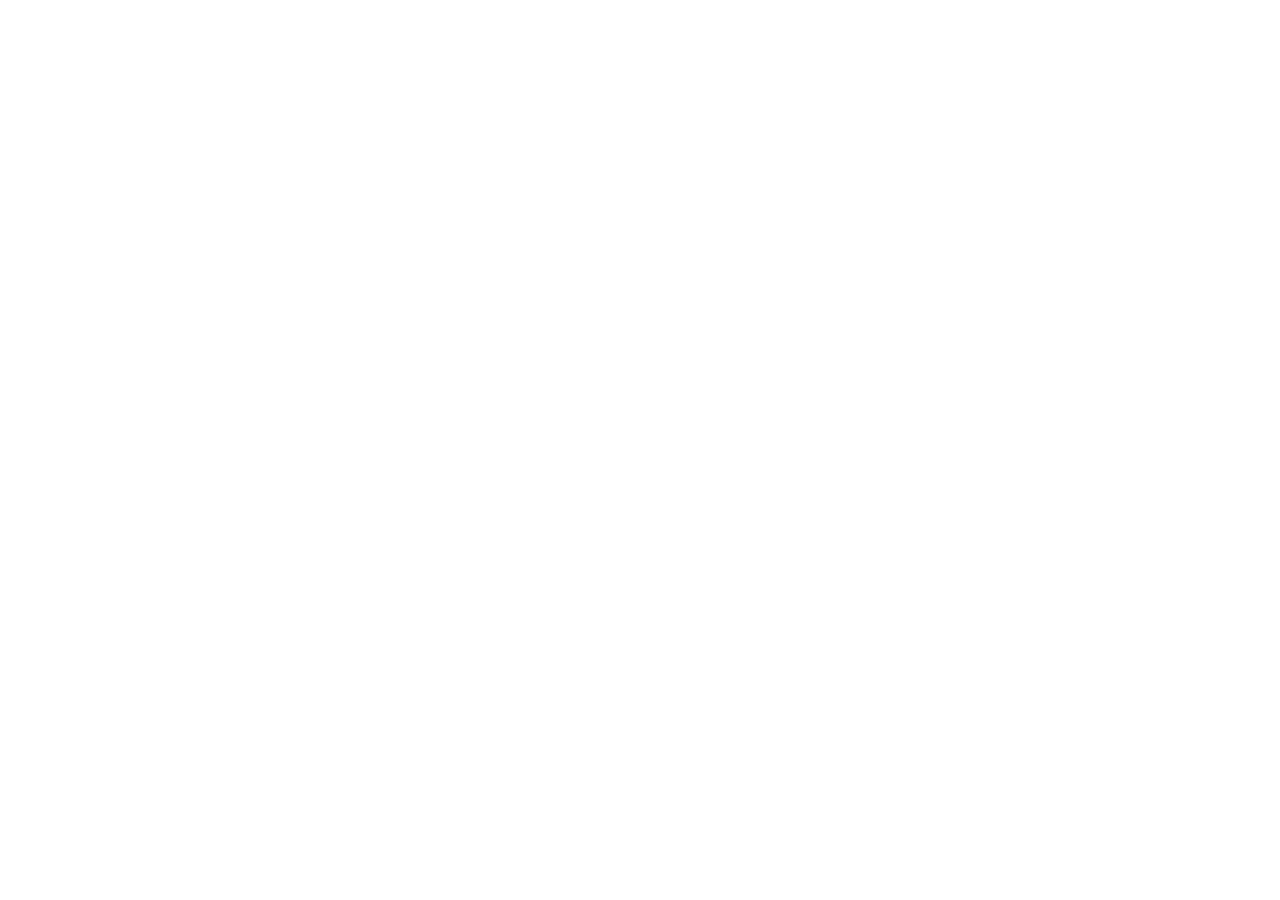
==== Legodudes/index.html @ d77d4043 "fellesoppgave ferdig" ====
<!DOCTYPE html>
<html lang="nb">
<head>
    <meta charset="UTF-8">
    <meta name="viewport" content="width=device-width, initial-scale=1.0">
    <link rel="stylesheet" href="./styles.css">
    <script src="./shopscript.js"></script>
    <title>Document</title>
</head>
<body>
    
</body>
</html>
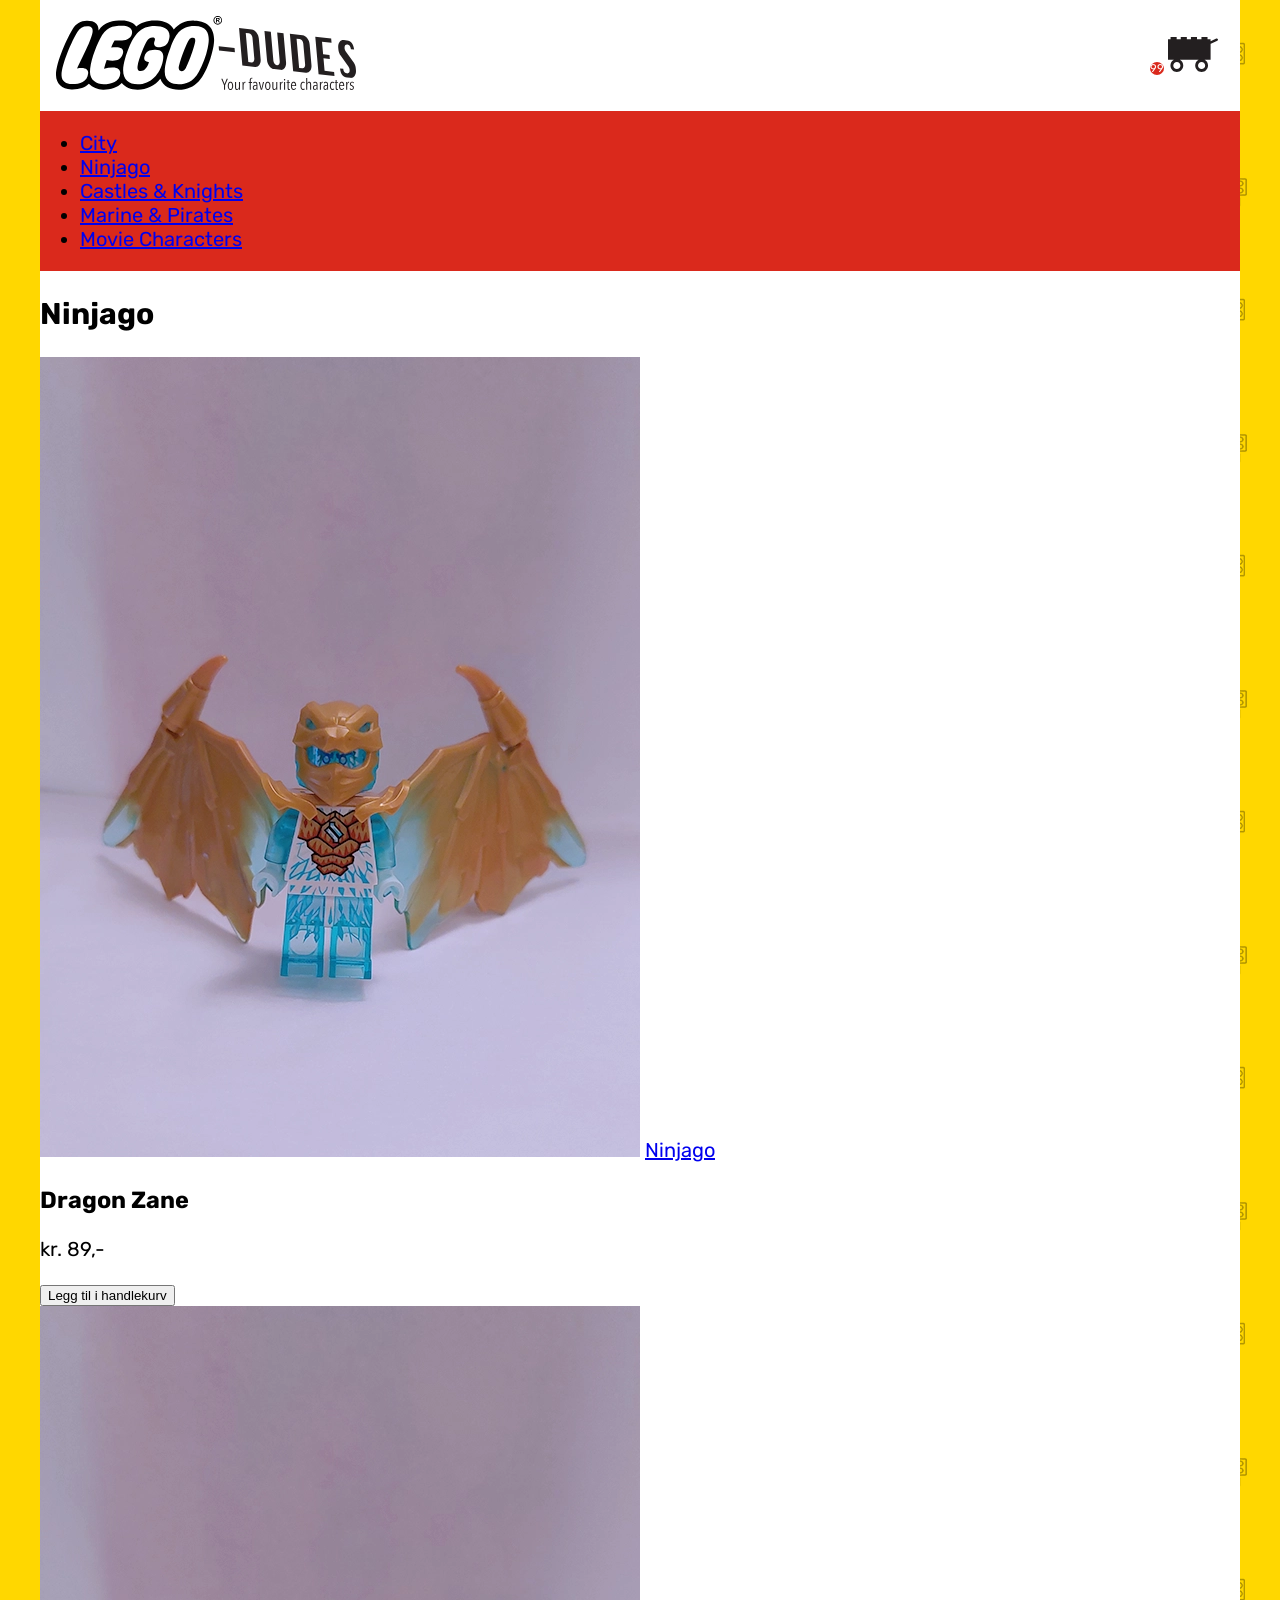
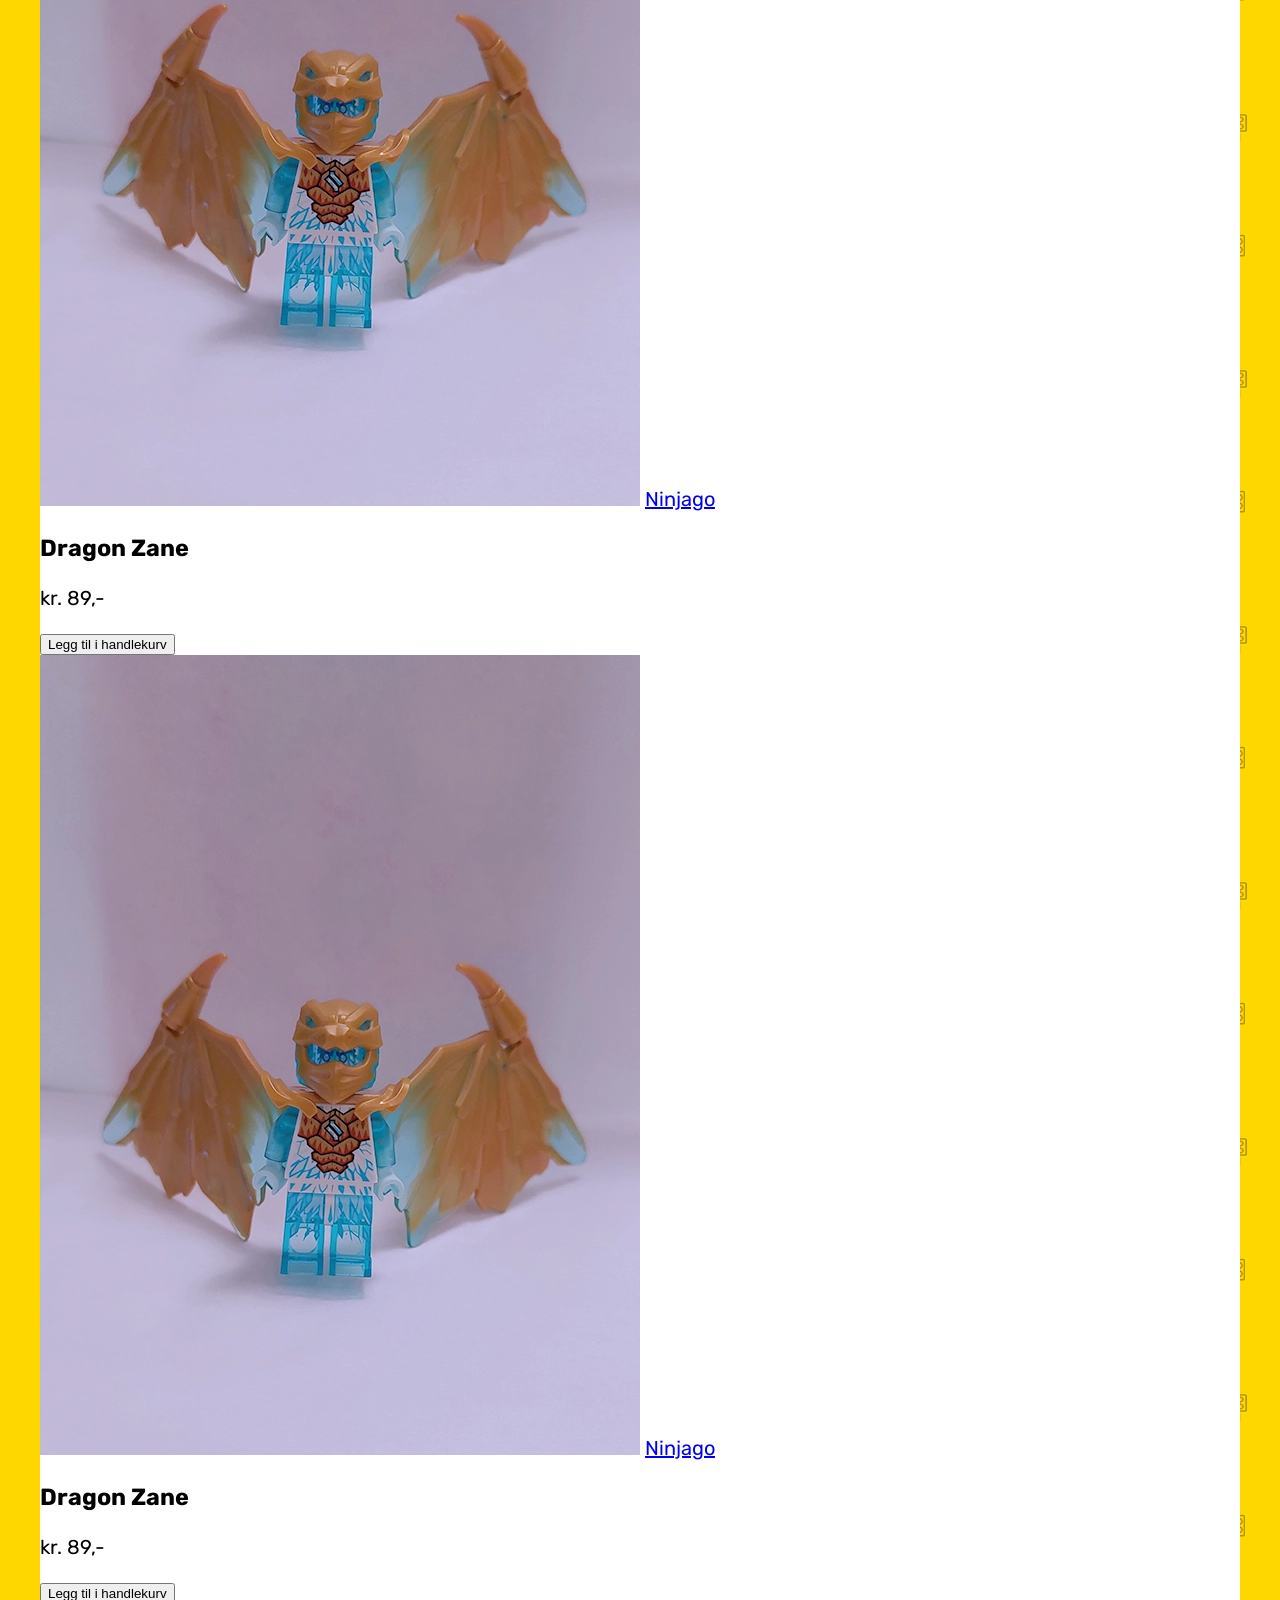
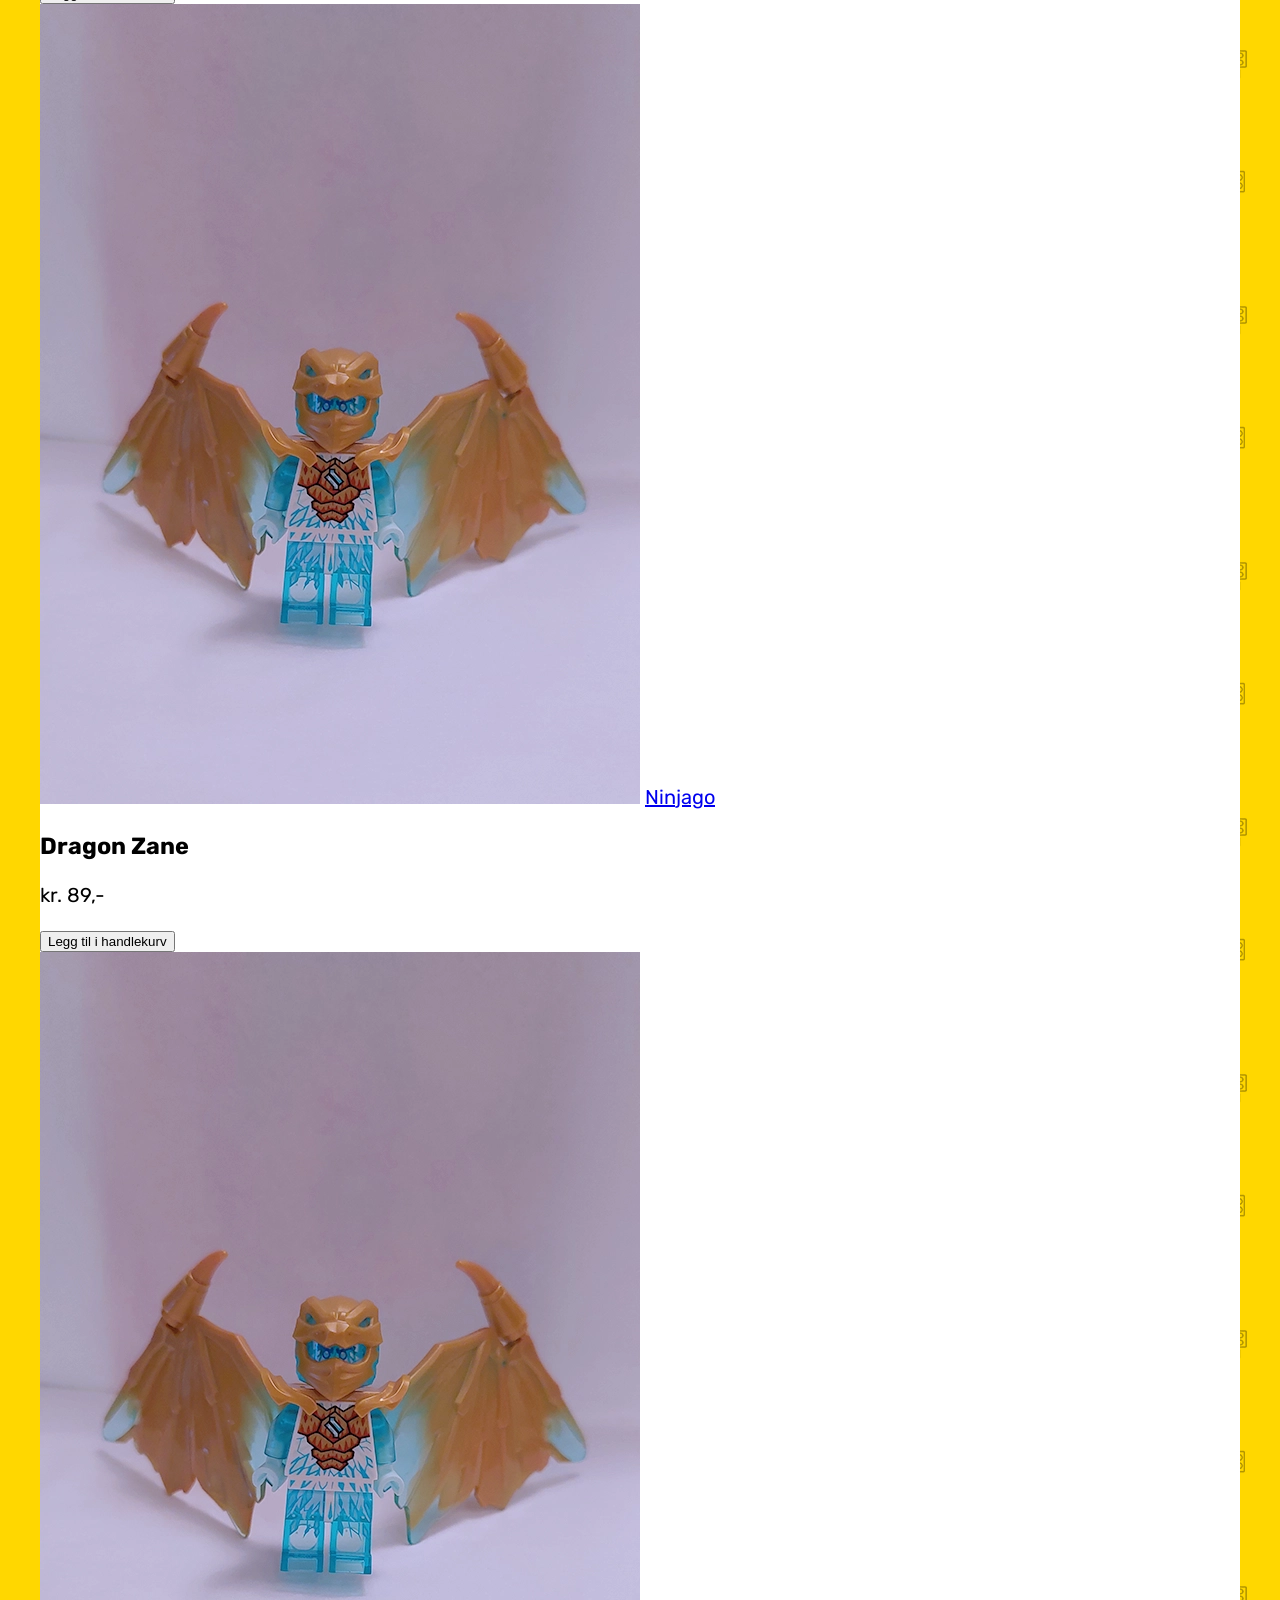
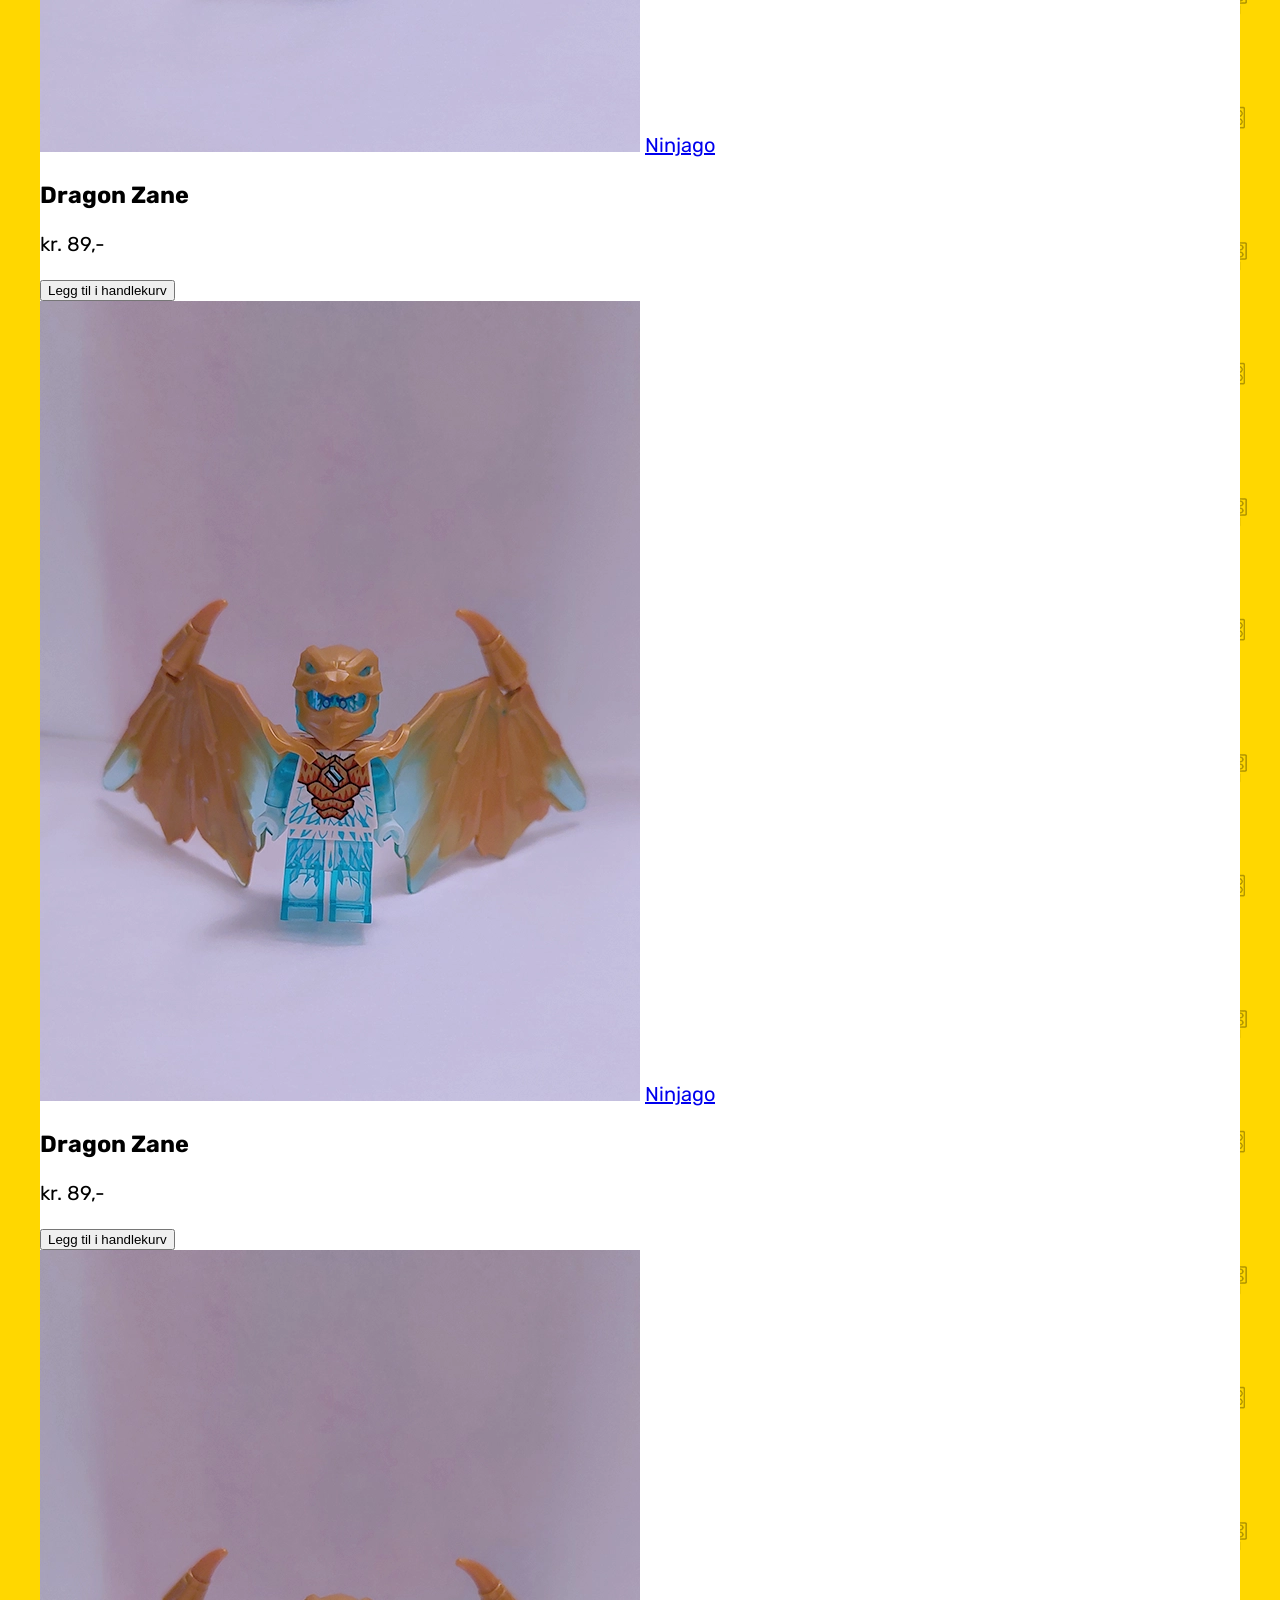
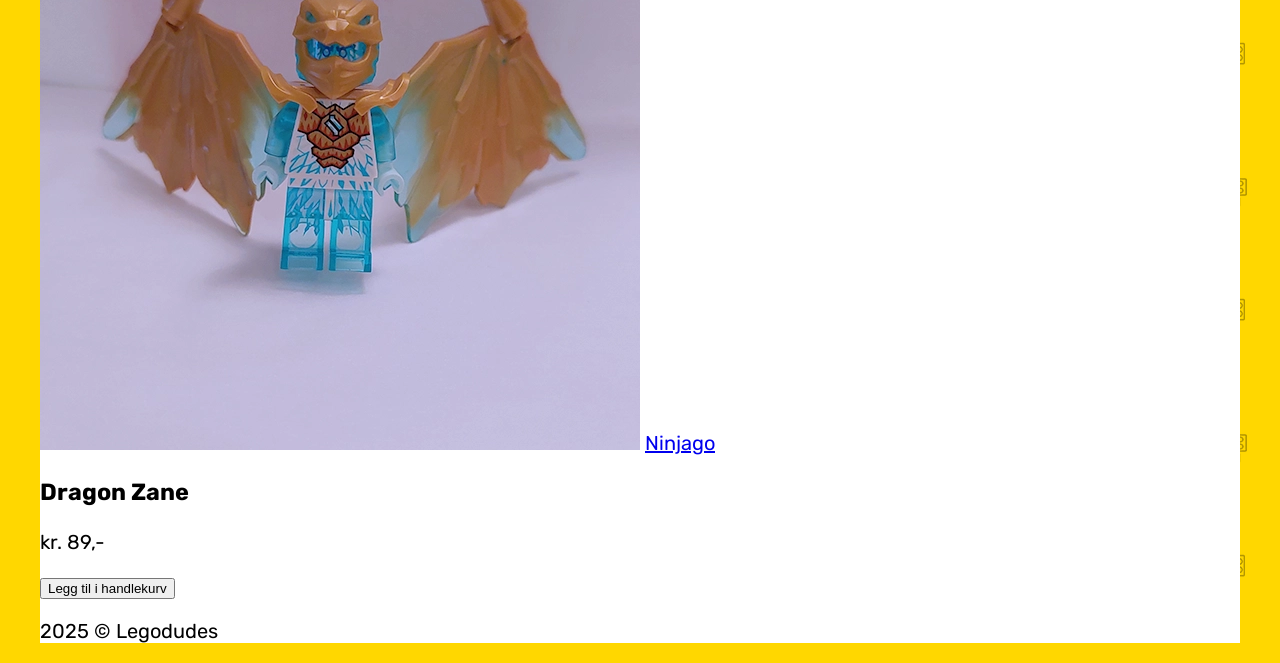
==== commit 92143da4: "Torsdag 09/01" ====
--- a/Legodudes/index.html
+++ b/Legodudes/index.html
@@ -8,6 +8,79 @@
     <title>Document</title>
 </head>
 <body>
-    
+    <div id="content">
+        <header>
+            <a href="index.html" id="logo"><img src="./website_images/LD_logo.svg" alt="Legodudes"/></a>
+            <button id="shoppingcart">
+                <span id="cartcount">99</span>
+                <img src="./website_images/legocart.svg" alt="Handlevogn"/>
+            </button>
+            <nav>
+                <ul>
+                    <li><a href="#####">City</a></li>
+                    <li><a href="#####">Ninjago</a></li>
+                    <li><a href="#####">Castles & Knights</a></li>
+                    <li><a href="#####">Marine & Pirates</a></li>
+                    <li><a href="#####">Movie Characters</a></li>
+                </ul>
+            </nav>
+        </header>
+        <main>
+            <h2>Ninjago</h2>
+            <article class="product-card">
+                <img src="./website_images/PROD_dragon_zane.webp" alt="PRODUKTTITTEL"/>
+                <a href="#KATEGORISIDE">Ninjago</a>
+                <h3>Dragon Zane</h3>
+                <p>kr. 89,-</p>
+                <button>Legg til i handlekurv</button>
+            </article>
+            <article class="product-card">
+                <img src="./website_images/PROD_dragon_zane.webp" alt="PRODUKTTITTEL"/>
+                <a href="#KATEGORISIDE">Ninjago</a>
+                <h3>Dragon Zane</h3>
+                <p>kr. 89,-</p>
+                <button>Legg til i handlekurv</button>
+            </article>
+            <article class="product-card">
+                <img src="./website_images/PROD_dragon_zane.webp" alt="PRODUKTTITTEL"/>
+                <a href="#KATEGORISIDE">Ninjago</a>
+                <h3>Dragon Zane</h3>
+                <p>kr. 89,-</p>
+                <button>Legg til i handlekurv</button>
+            </article>
+            <article class="product-card">
+                <img src="./website_images/PROD_dragon_zane.webp" alt="PRODUKTTITTEL"/>
+                <a href="#KATEGORISIDE">Ninjago</a>
+                <h3>Dragon Zane</h3>
+                <p>kr. 89,-</p>
+                <button>Legg til i handlekurv</button>
+            </article>
+            <article class="product-card">
+                <img src="./website_images/PROD_dragon_zane.webp" alt="PRODUKTTITTEL"/>
+                <a href="#KATEGORISIDE">Ninjago</a>
+                <h3>Dragon Zane</h3>
+                <p>kr. 89,-</p>
+                <button>Legg til i handlekurv</button>
+            </article>
+            <article class="product-card">
+                <img src="./website_images/PROD_dragon_zane.webp" alt="PRODUKTTITTEL"/>
+                <a href="#KATEGORISIDE">Ninjago</a>
+                <h3>Dragon Zane</h3>
+                <p>kr. 89,-</p>
+                <button>Legg til i handlekurv</button>
+            </article>
+            <article class="product-card">
+                <img src="./website_images/PROD_dragon_zane.webp" alt="PRODUKTTITTEL"/>
+                <a href="#KATEGORISIDE">Ninjago</a>
+                <h3>Dragon Zane</h3>
+                <p>kr. 89,-</p>
+                <button>Legg til i handlekurv</button>
+            </article>
+            
+        </main>
+        <footer>
+            <p>2025 &copy; Legodudes</p>
+        </footer>
+    </div>
 </body>
 </html>
--- a/Legodudes/styles.css
+++ b/Legodudes/styles.css
@@ -0,0 +1,70 @@
+@import url('https://fonts.googleapis.com/css2?family=Rubik:ital,wght@0,300..900;1,300..900&display=swap');
+
+:root{
+    --yellow: #FFD700;
+    --red: #DA291C;
+    --blue: #006DB7;
+    --green: #00AF4D;
+    --white: #fff;
+    --black: #000;
+}
+
+html, body{
+    margin: 0;
+    padding: 0;
+}
+
+body{
+    background-color: var(--yellow);
+    background-image: url("./website_images/mainbackground.png");
+    font-family: "Rubik", serif;
+    font-size: 20px;
+}
+
+#content{
+    width: 100%;
+    max-width: 1200px;
+    margin: 0 auto;
+    background-color: var(--white);
+}
+
+header{
+    width: 100%;
+    display: flex;
+    justify-content: space-between;
+    flex-wrap: wrap;
+
+    #logo{
+        width: 300px; 
+        display: inline-block;
+        margin: 1rem;
+    }
+
+    #shoppingcart{
+        border: none;
+        background-color: transparent;
+        margin: 1rem;
+        position: relative;
+
+        #cartcount{
+            font-family: "Rubik", serif;
+            font-size: 0.7rem;
+            background-color: var(--red);
+            color: var(--white);
+            text-align: center;
+            width: 30px;
+            height: 30px;
+            border-radius: 50%;
+        }
+
+        img{
+            width: 50px;
+            height: auto;
+        }
+    }
+    
+    nav{
+        width: 100%;
+        background-color: var(--red)
+    }
+}
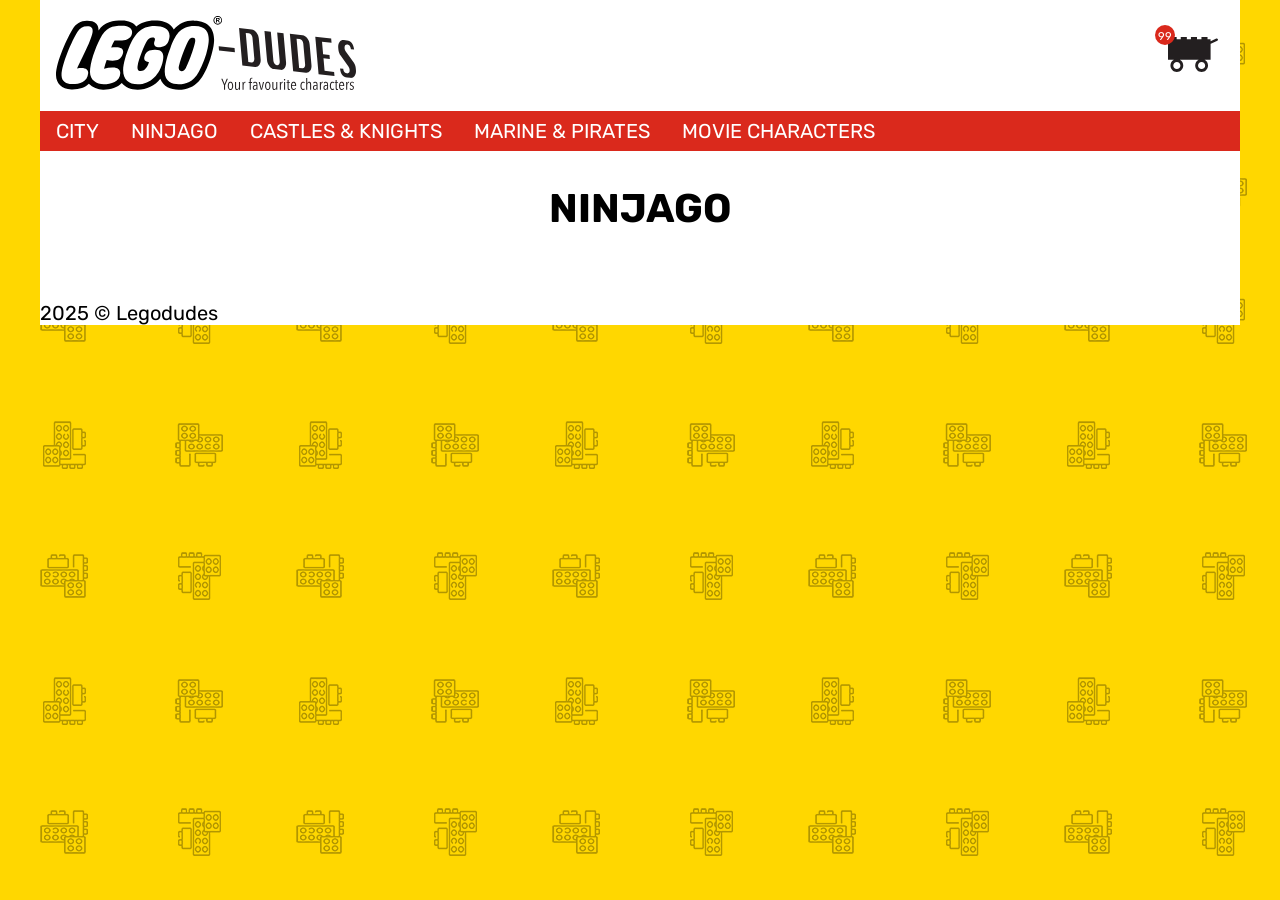
==== commit 955c6f44: "jhg" ====
--- a/Legodudes/index.html
+++ b/Legodudes/index.html
@@ -3,9 +3,9 @@
 <head>
     <meta charset="UTF-8">
     <meta name="viewport" content="width=device-width, initial-scale=1.0">
-    <link rel="stylesheet" href="./styles.css">
-    <script src="./shopscript.js"></script>
-    <title>Document</title>
+    <link rel="stylesheet" href="./styles.css" media="all"> 
+    <script src="./legodudes.js"></script>
+    <title>Legodudes</title>
 </head>
 <body>
     <div id="content">
@@ -27,6 +27,8 @@
         </header>
         <main>
             <h2>Ninjago</h2>
+            <div id="productlist"></div>
+            <!--
             <article class="product-card">
                 <img src="./website_images/PROD_dragon_zane.webp" alt="PRODUKTTITTEL"/>
                 <a href="#KATEGORISIDE">Ninjago</a>
@@ -76,11 +78,12 @@
                 <p>kr. 89,-</p>
                 <button>Legg til i handlekurv</button>
             </article>
-            
+        -->
         </main>
         <footer>
             <p>2025 &copy; Legodudes</p>
         </footer>
     </div>
+    <script src="./shopscript.js"></script>
 </body>
 </html>
--- a/Legodudes/styles.css
+++ b/Legodudes/styles.css
@@ -19,6 +19,10 @@
     background-image: url("./website_images/mainbackground.png");
     font-family: "Rubik", serif;
     font-size: 20px;
+}
+
+header, article, div, section, footer, main{
+    box-sizing: border-box;
 }
 
 #content{
@@ -52,9 +56,14 @@
             background-color: var(--red);
             color: var(--white);
             text-align: center;
-            width: 30px;
-            height: 30px;
+            width: 20px;
+            height: 20px;
             border-radius: 50%;
+            padding-top: 5px;
+            box-sizing: border-box;
+            position: absolute;
+            top: 9px;
+            left: -7px;
         }
 
         img{
@@ -65,6 +74,80 @@
     
     nav{
         width: 100%;
-        background-color: var(--red)
+        background-color: var(--red);
+
+        ul{
+            list-style-type: none;
+            margin: 0;
+            padding: 0;
+            display: flex;
+
+            a{
+                text-transform: uppercase;
+                color: var(--white);
+                padding: 0.5rem 1rem;
+                display: inline-block;
+                text-decoration: none;
+                border-bottom: none;
+            }
+
+            a:hover{
+                background: var(--yellow);
+                color: var(--black);
+                border-bottom: 4px solid var(--black);
+            }
+        }
+    }
+}
+
+main{
+    display: flex;
+    gap: 1rem;
+    flex-wrap: wrap;
+    justify-content: space-between;
+    padding-left: 1rem;
+    padding-right: 1rem;
+    
+    h2{
+        width: 100%;
+        display: block;
+        font-size: 2.5rem;
+        text-align: center;
+        text-transform: uppercase;
+    }
+
+    article{
+        width: calc(33% - 1rem);
+        background: var(--black);
+        padding: 1rem; 
+        color: var(--white);
+        border-bottom: 1rem solid var(--green);
+
+        img{
+            max-width: 100%;
+        }
+
+        a{
+            color: var(--yellow);
+            text-decoration: none;
+        }
+
+        h3{
+            margin: 0;
+            text-decoration: uppercase;
+        }
+
+        p{
+            margin: 0;
+        }
+
+        button{
+            font-family: "Rubik", sans-serif;
+            font-size: 1rem;
+            background: var(--green);
+            color: var(--white);
+            padding: .5rem 1rem;
+            border: none;
+        }
     }
 }
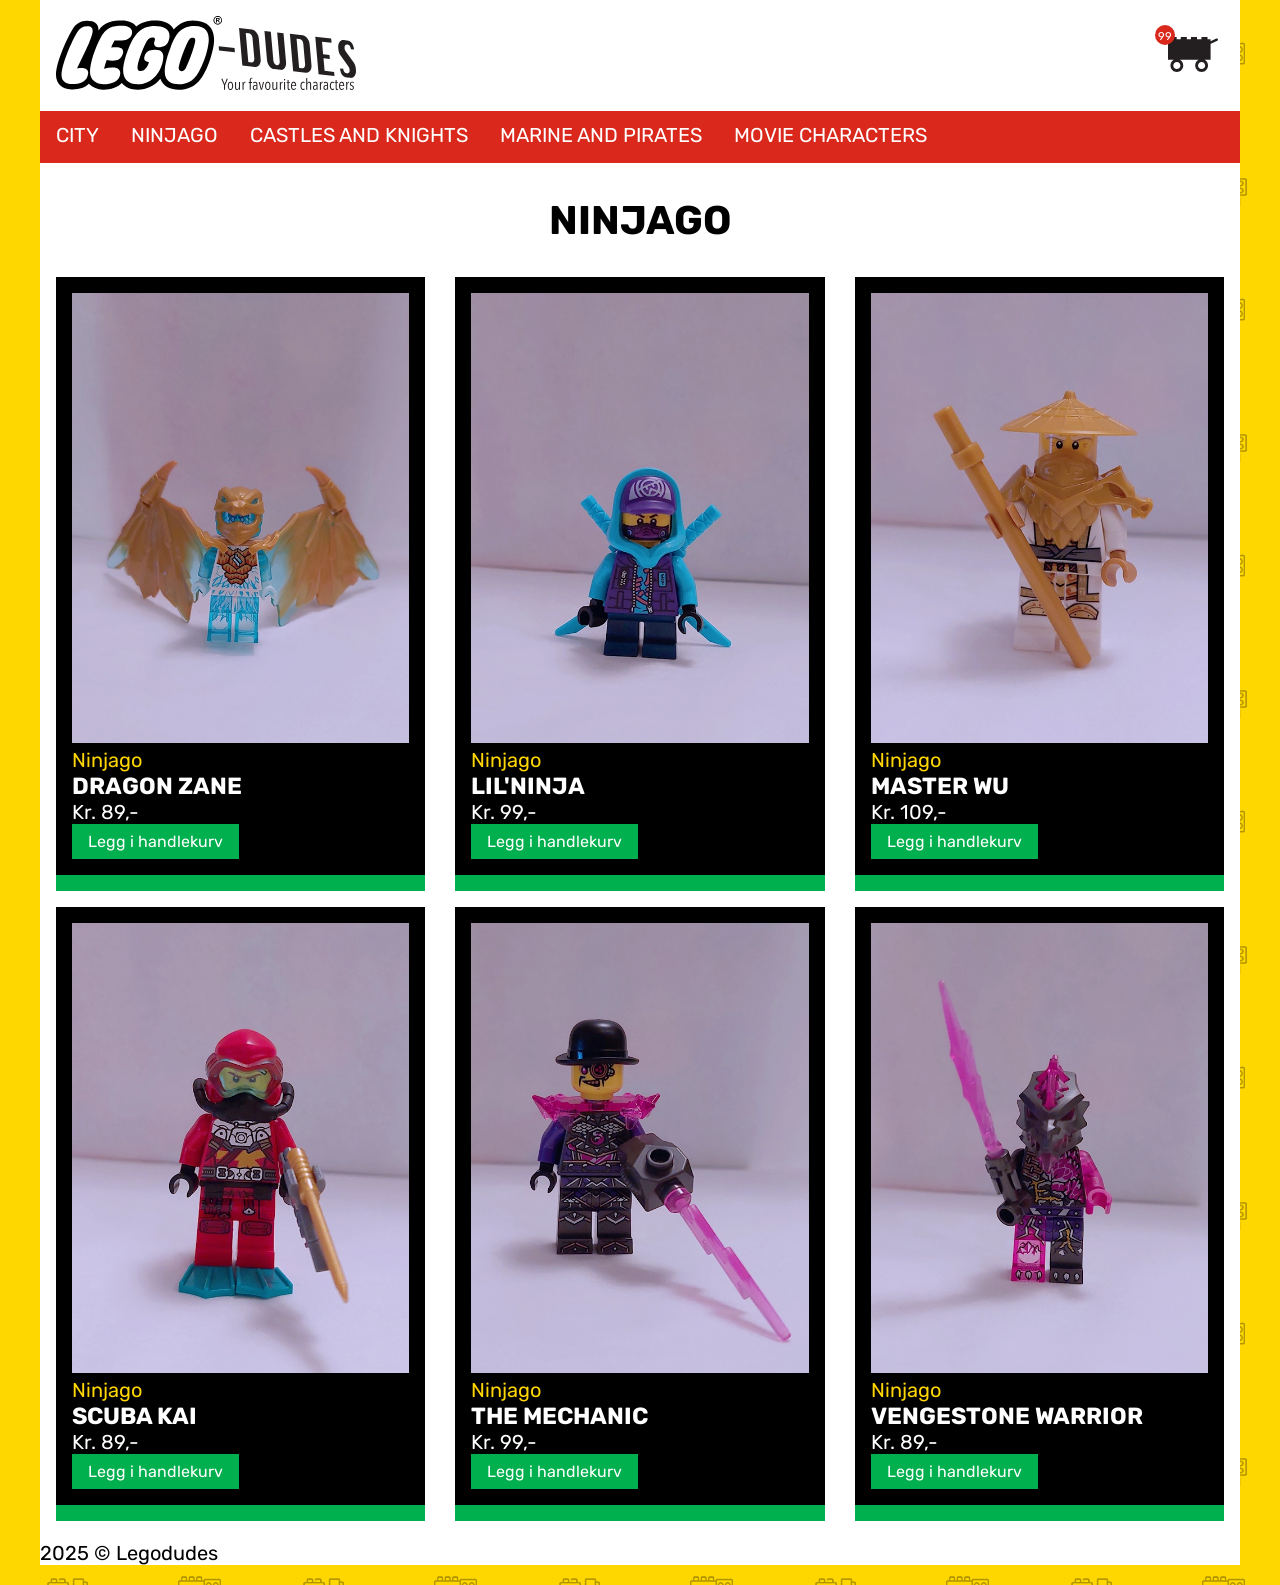
==== commit 3e673559: "h" ====
--- a/Legodudes/index.html
+++ b/Legodudes/index.html
@@ -1,27 +1,28 @@
 <!DOCTYPE html>
-<html lang="nb">
+<html lang="en">
 <head>
     <meta charset="UTF-8">
     <meta name="viewport" content="width=device-width, initial-scale=1.0">
-    <link rel="stylesheet" href="./styles.css" media="all"> 
-    <script src="./legodudes.js"></script>
-    <title>Legodudes</title>
+    <title>Legodudes webshop</title>
+    <link href="styles.css" rel="stylesheet" media="all">
+    <script src="shopscript.js" defer></script>
+    <script src="legodudes.js"></script>
 </head>
 <body>
     <div id="content">
         <header>
-            <a href="index.html" id="logo"><img src="./website_images/LD_logo.svg" alt="Legodudes"/></a>
+            <a href="index.html" id="logo"><img src="website_images/LD_logo.svg" alt="Legodudes" /></a>
             <button id="shoppingcart">
                 <span id="cartcount">99</span>
-                <img src="./website_images/legocart.svg" alt="Handlevogn"/>
+                <img src="website_images/legocart.svg" alt="Handlevogn" />
             </button>
             <nav>
                 <ul>
-                    <li><a href="#####">City</a></li>
-                    <li><a href="#####">Ninjago</a></li>
-                    <li><a href="#####">Castles & Knights</a></li>
-                    <li><a href="#####">Marine & Pirates</a></li>
-                    <li><a href="#####">Movie Characters</a></li>
+                    <li><a href="#">City</a></li>
+                    <li><a href="#">Ninjago</a></li>
+                    <li><a href="#">Castles and Knights</a></li>
+                    <li><a href="#">Marine and Pirates</a></li>
+                    <li><a href="#">Movie Characters</a></li>
                 </ul>
             </nav>
         </header>
@@ -30,60 +31,60 @@
             <div id="productlist"></div>
             <!--
             <article class="product-card">
-                <img src="./website_images/PROD_dragon_zane.webp" alt="PRODUKTTITTEL"/>
+                <img src="website_images/PROD_dragon_zane.webp" alt="PRODUKTTITTEL" />
                 <a href="#KATEGORISIDE">Ninjago</a>
                 <h3>Dragon Zane</h3>
-                <p>kr. 89,-</p>
-                <button>Legg til i handlekurv</button>
+                <p>Kr. 89,-</p>
+                <button>Legg i handlekurv</button>
             </article>
             <article class="product-card">
-                <img src="./website_images/PROD_dragon_zane.webp" alt="PRODUKTTITTEL"/>
+                <img src="website_images/PROD_dragon_zane.webp" alt="PRODUKTTITTEL" />
                 <a href="#KATEGORISIDE">Ninjago</a>
                 <h3>Dragon Zane</h3>
-                <p>kr. 89,-</p>
-                <button>Legg til i handlekurv</button>
+                <p>Kr. 89,-</p>
+                <button>Legg i handlekurv</button>
             </article>
             <article class="product-card">
-                <img src="./website_images/PROD_dragon_zane.webp" alt="PRODUKTTITTEL"/>
+                <img src="website_images/PROD_dragon_zane.webp" alt="PRODUKTTITTEL" />
                 <a href="#KATEGORISIDE">Ninjago</a>
                 <h3>Dragon Zane</h3>
-                <p>kr. 89,-</p>
-                <button>Legg til i handlekurv</button>
+                <p>Kr. 89,-</p>
+                <button>Legg i handlekurv</button>
             </article>
             <article class="product-card">
-                <img src="./website_images/PROD_dragon_zane.webp" alt="PRODUKTTITTEL"/>
+                <img src="website_images/PROD_dragon_zane.webp" alt="PRODUKTTITTEL" />
                 <a href="#KATEGORISIDE">Ninjago</a>
                 <h3>Dragon Zane</h3>
-                <p>kr. 89,-</p>
-                <button>Legg til i handlekurv</button>
+                <p>Kr. 89,-</p>
+                <button>Legg i handlekurv</button>
             </article>
             <article class="product-card">
-                <img src="./website_images/PROD_dragon_zane.webp" alt="PRODUKTTITTEL"/>
+                <img src="website_images/PROD_dragon_zane.webp" alt="PRODUKTTITTEL" />
                 <a href="#KATEGORISIDE">Ninjago</a>
                 <h3>Dragon Zane</h3>
-                <p>kr. 89,-</p>
-                <button>Legg til i handlekurv</button>
+                <p>Kr. 89,-</p>
+                <button>Legg i handlekurv</button>
             </article>
             <article class="product-card">
-                <img src="./website_images/PROD_dragon_zane.webp" alt="PRODUKTTITTEL"/>
+                <img src="website_images/PROD_dragon_zane.webp" alt="PRODUKTTITTEL" />
                 <a href="#KATEGORISIDE">Ninjago</a>
                 <h3>Dragon Zane</h3>
-                <p>kr. 89,-</p>
-                <button>Legg til i handlekurv</button>
+                <p>Kr. 89,-</p>
+                <button>Legg i handlekurv</button>
             </article>
             <article class="product-card">
-                <img src="./website_images/PROD_dragon_zane.webp" alt="PRODUKTTITTEL"/>
+                <img src="website_images/PROD_dragon_zane.webp" alt="PRODUKTTITTEL" />
                 <a href="#KATEGORISIDE">Ninjago</a>
                 <h3>Dragon Zane</h3>
-                <p>kr. 89,-</p>
-                <button>Legg til i handlekurv</button>
+                <p>Kr. 89,-</p>
+                <button>Legg i handlekurv</button>
             </article>
-        -->
+            -->
         </main>
         <footer>
             <p>2025 &copy; Legodudes</p>
         </footer>
     </div>
-    <script src="./shopscript.js"></script>
+    
 </body>
 </html>
--- a/Legodudes/styles.css
+++ b/Legodudes/styles.css
@@ -1,6 +1,6 @@
 @import url('https://fonts.googleapis.com/css2?family=Rubik:ital,wght@0,300..900;1,300..900&display=swap');
 
-:root{
+:root {
     --yellow: #FFD700;
     --red: #DA291C;
     --blue: #006DB7;
@@ -9,48 +9,47 @@
     --black: #000;
 }
 
-html, body{
+html, body {
     margin: 0;
     padding: 0;
 }
 
-body{
+body {
     background-color: var(--yellow);
-    background-image: url("./website_images/mainbackground.png");
+    background-image: url("website_images/mainbackground.png");
     font-family: "Rubik", serif;
     font-size: 20px;
 }
-
-header, article, div, section, footer, main{
+header, article, div, aside, section, footer, main {
     box-sizing: border-box;
 }
-
-#content{
+#content {
     width: 100%;
     max-width: 1200px;
     margin: 0 auto;
     background-color: var(--white);
 }
 
-header{
+header {
     width: 100%;
     display: flex;
     justify-content: space-between;
     flex-wrap: wrap;
 
-    #logo{
-        width: 300px; 
+    #logo {
+        width: 300px;
         display: inline-block;
         margin: 1rem;
     }
 
-    #shoppingcart{
+    #shoppingcart {
         border: none;
         background-color: transparent;
         margin: 1rem;
         position: relative;
 
-        #cartcount{
+        #cartcount {
+            display: block;
             font-family: "Rubik", serif;
             font-size: 0.7rem;
             background-color: var(--red);
@@ -66,32 +65,31 @@
             left: -7px;
         }
 
-        img{
+        img {
             width: 50px;
             height: auto;
         }
     }
-    
-    nav{
+
+    nav {
         width: 100%;
         background-color: var(--red);
 
-        ul{
+        ul {
             list-style-type: none;
             margin: 0;
             padding: 0;
             display: flex;
 
-            a{
+            a {
                 text-transform: uppercase;
                 color: var(--white);
-                padding: 0.5rem 1rem;
+                padding: calc(0.5rem + 4px) 1rem;
                 display: inline-block;
                 text-decoration: none;
-                border-bottom: none;
+                border-bottom: 4px solid var(--red);
             }
-
-            a:hover{
+            a:hover {
                 background: var(--yellow);
                 color: var(--black);
                 border-bottom: 4px solid var(--black);
@@ -100,15 +98,18 @@
     }
 }
 
-main{
-    display: flex;
-    gap: 1rem;
-    flex-wrap: wrap;
-    justify-content: space-between;
-    padding-left: 1rem;
-    padding-right: 1rem;
-    
-    h2{
+main {
+
+    #productlist {
+        display: flex;
+        gap: 1rem;
+        flex-wrap: wrap;
+        justify-content: space-between;
+        padding-left: 1rem;
+        padding-right: 1rem;
+    }
+
+    h2 {
         width: 100%;
         display: block;
         font-size: 2.5rem;
@@ -116,33 +117,32 @@
         text-transform: uppercase;
     }
 
-    article{
+    article {
         width: calc(33% - 1rem);
         background: var(--black);
-        padding: 1rem; 
+        padding: 1rem;
         color: var(--white);
         border-bottom: 1rem solid var(--green);
 
-        img{
+        img {
             max-width: 100%;
         }
 
-        a{
+        a {
             color: var(--yellow);
             text-decoration: none;
         }
 
-        h3{
+        h3 {
             margin: 0;
-            text-decoration: uppercase;
+            text-transform: uppercase;
         }
-
-        p{
+        p {
             margin: 0;
         }
 
-        button{
-            font-family: "Rubik", sans-serif;
+        button {
+            font-family: "Rubik", serif;
             font-size: 1rem;
             background: var(--green);
             color: var(--white);
